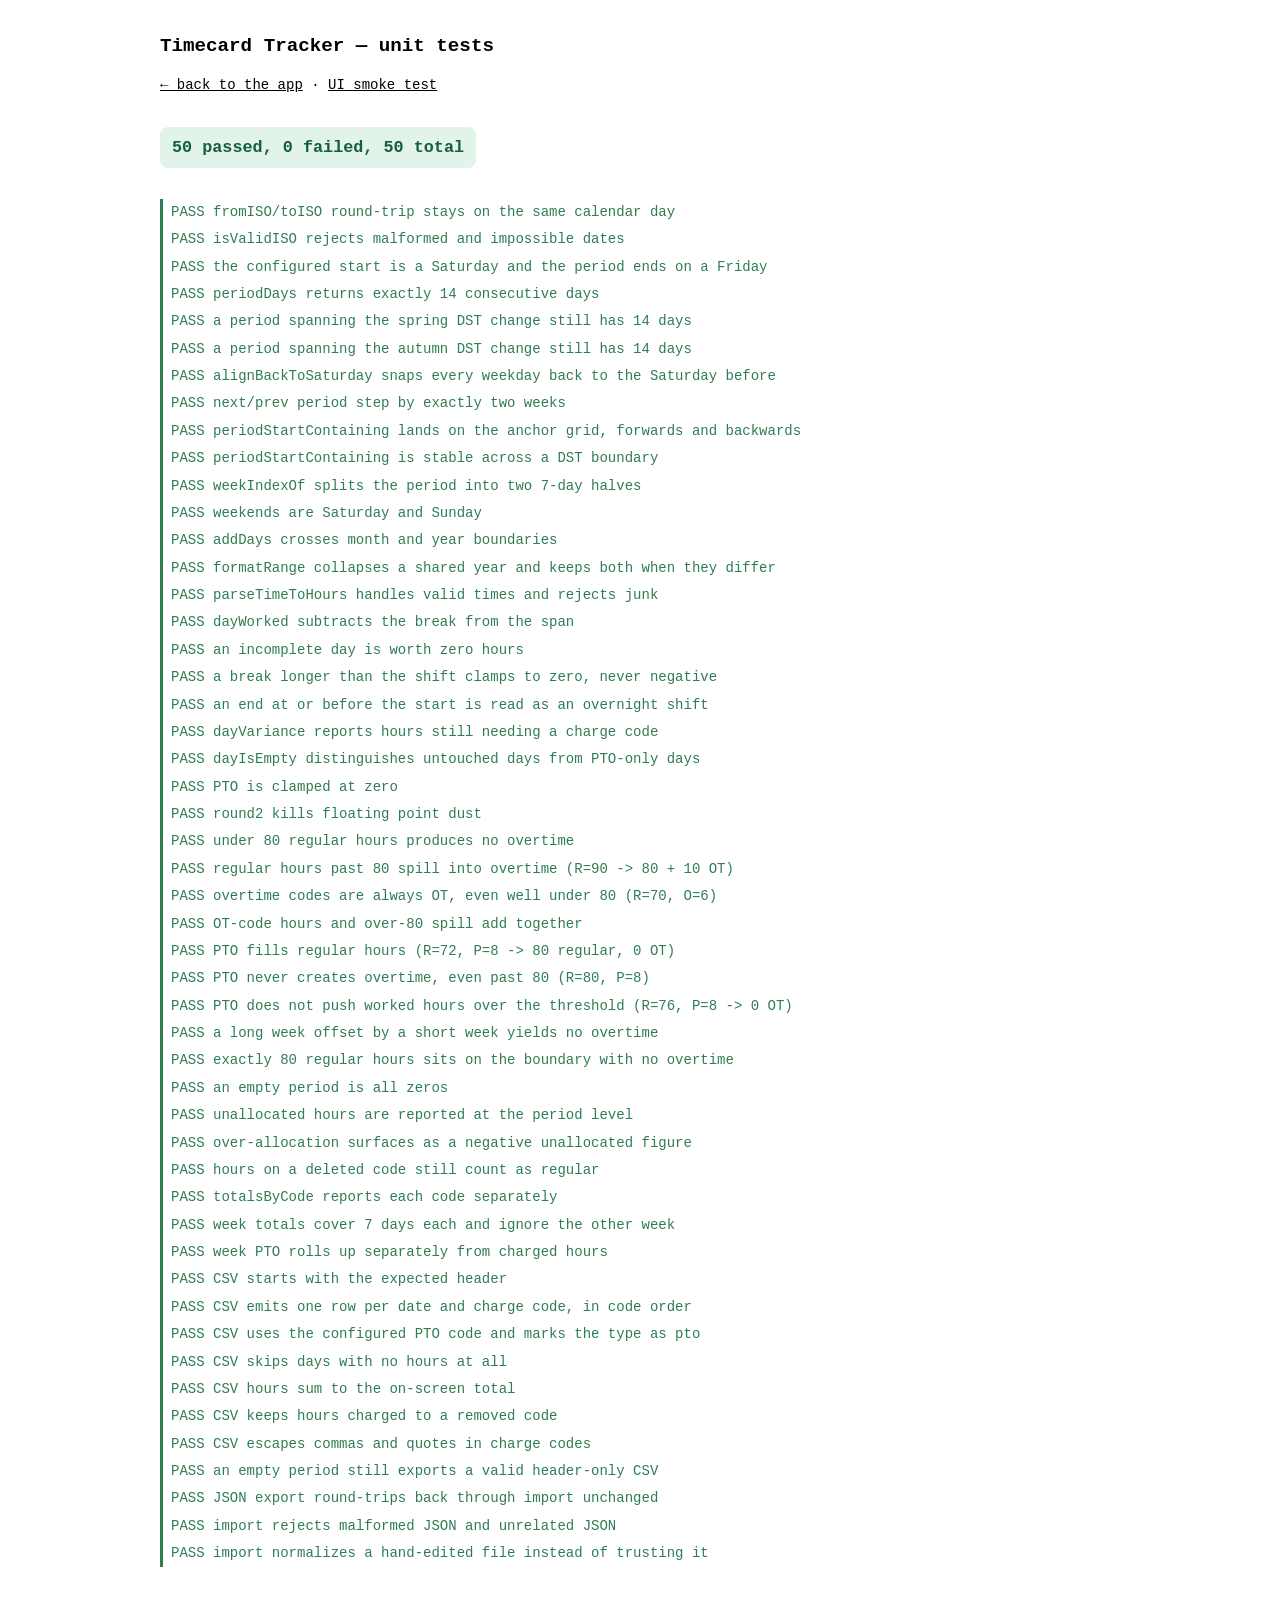
==== tests/index.html @ b01dd9ea "Add timecard tracker for two-week pay periods A dependency-free static web app for tracking hours ag" ====
<!DOCTYPE html>
<html lang="en">
<head>
  <meta charset="utf-8">
  <meta name="viewport" content="width=device-width, initial-scale=1">
  <title>Timecard Tracker tests</title>
  <meta name="color-scheme" content="light dark">
  <style>
    body {
      font: 14px/1.5 ui-monospace, SFMono-Regular, Menlo, Consolas, monospace;
      margin: 2rem auto;
      max-width: 60rem;
      padding: 0 1rem;
    }
    h1 { font-size: 1.2rem; }
    #summary { font-size: 1.05rem; font-weight: 700; padding: 0.5rem 0.75rem; border-radius: 8px; display: inline-block; }
    #summary.ok { background: #e2f3ea; color: #15603a; }
    #summary.fail { background: #fbe6e5; color: #a01b14; }
    ul { list-style: none; padding: 0; }
    li { padding: 0.2rem 0.5rem; border-left: 3px solid transparent; }
    li.ok { color: #2f7d52; border-left-color: #2f7d52; }
    li.fail { color: #c0392b; border-left-color: #c0392b; background: rgba(192, 57, 43, 0.07); }
    pre { margin: 0.25rem 0 0.5rem 1.5rem; white-space: pre-wrap; color: inherit; }
    a { color: inherit; }
    @media (prefers-color-scheme: dark) {
      body { background: #14161a; color: #e8eaee; }
      #summary.ok { background: #1c2f26; color: #6ed3a0; }
      #summary.fail { background: #3a1f1d; color: #f28b82; }
      li.ok { color: #6ed3a0; border-left-color: #6ed3a0; }
      li.fail { color: #f28b82; border-left-color: #f28b82; }
    }
  </style>
</head>
<body>
  <h1>Timecard Tracker — unit tests</h1>
  <p><a href="../index.html">&larr; back to the app</a> &middot; <a href="./ui-smoke.html">UI smoke test</a></p>
  <p id="summary">running…</p>
  <ul id="results"></ul>

  <script type="module">
    import { run } from './runner.js';
    // Importing a test module registers its cases with the runner.
    import './payperiod.test.js';
    import './calc.test.js';
    import './exporters.test.js';
    run();
  </script>
</body>
</html>
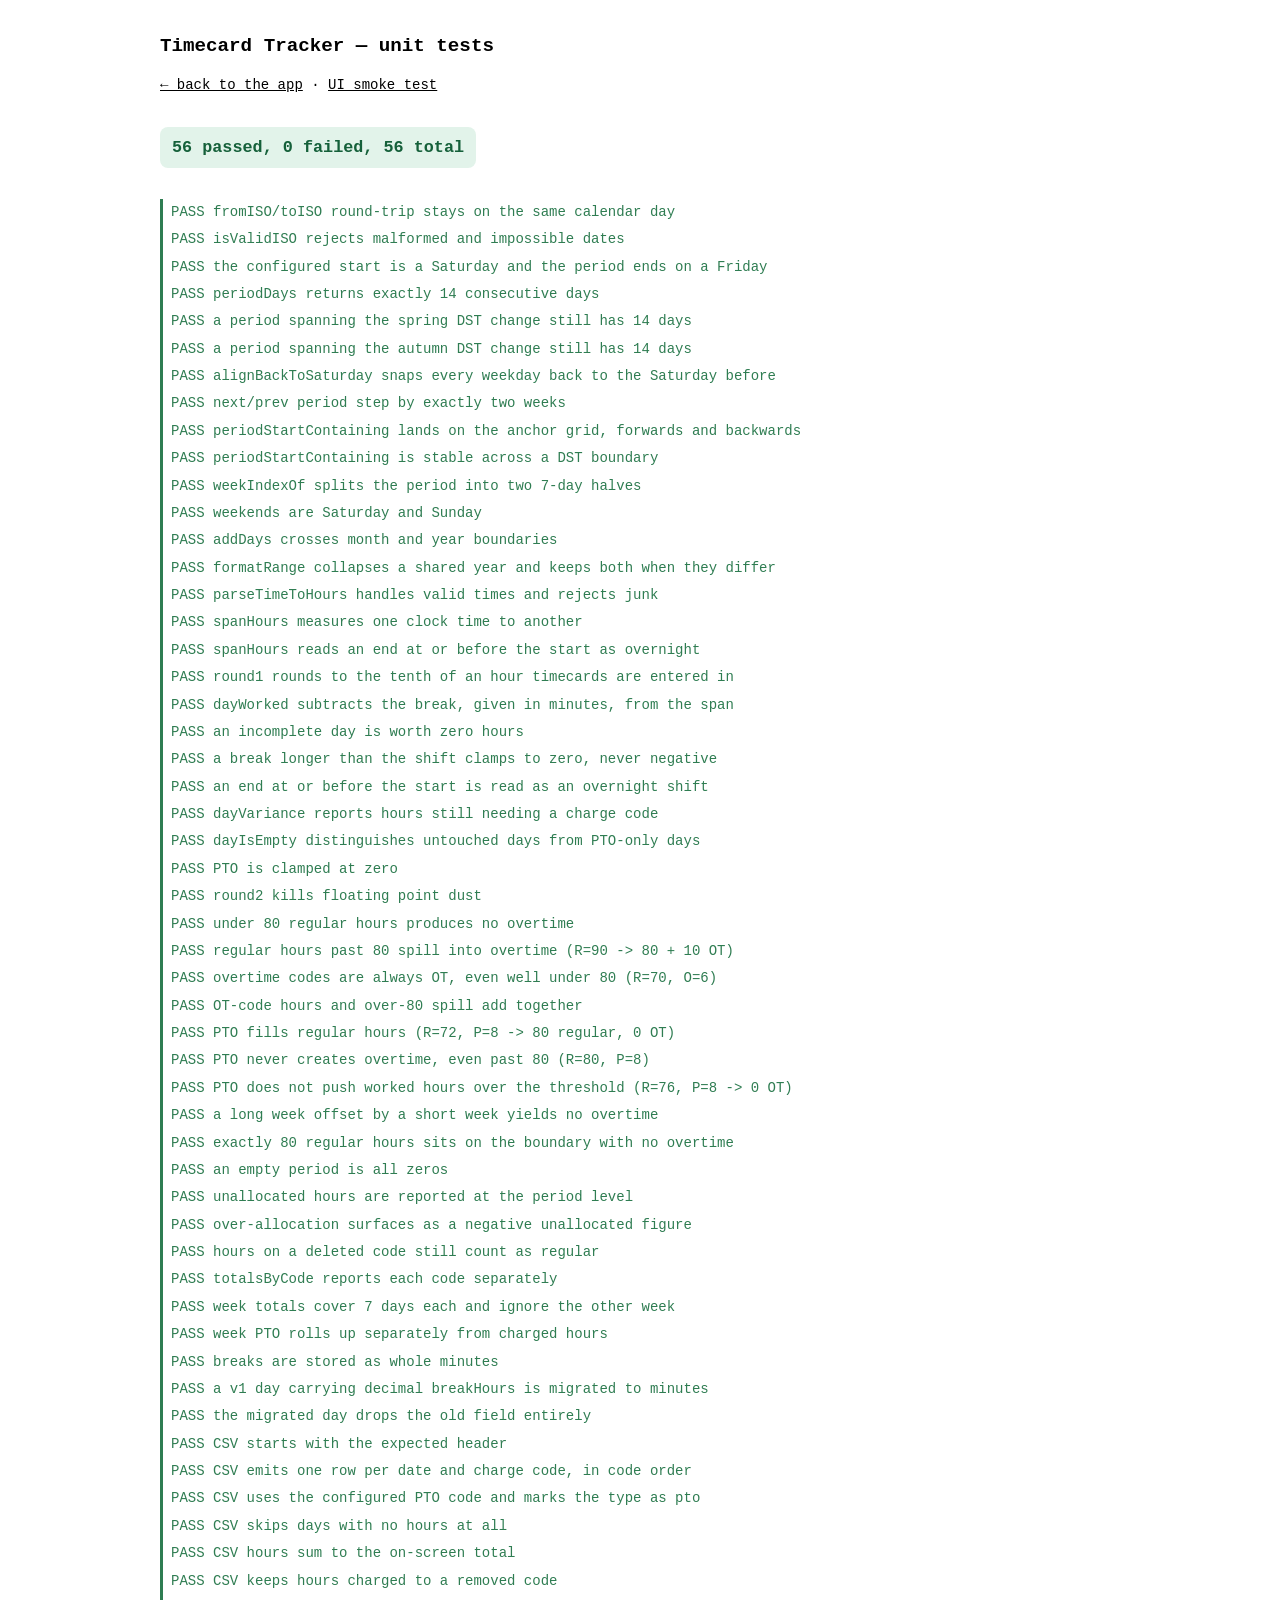
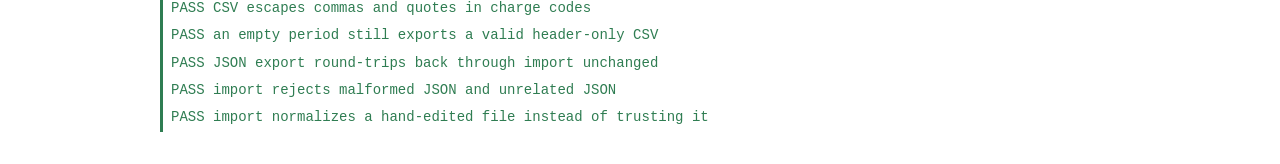
==== commit 7b522426: "Enter the daily break in minutes instead of decimal hours A break is taken in minutes, so entering i" ====
--- a/tests/index.html
+++ b/tests/index.html
@@ -42,6 +42,7 @@
     // Importing a test module registers its cases with the runner.
     import './payperiod.test.js';
     import './calc.test.js';
+    import './state.test.js';
     import './exporters.test.js';
     run();
   </script>
